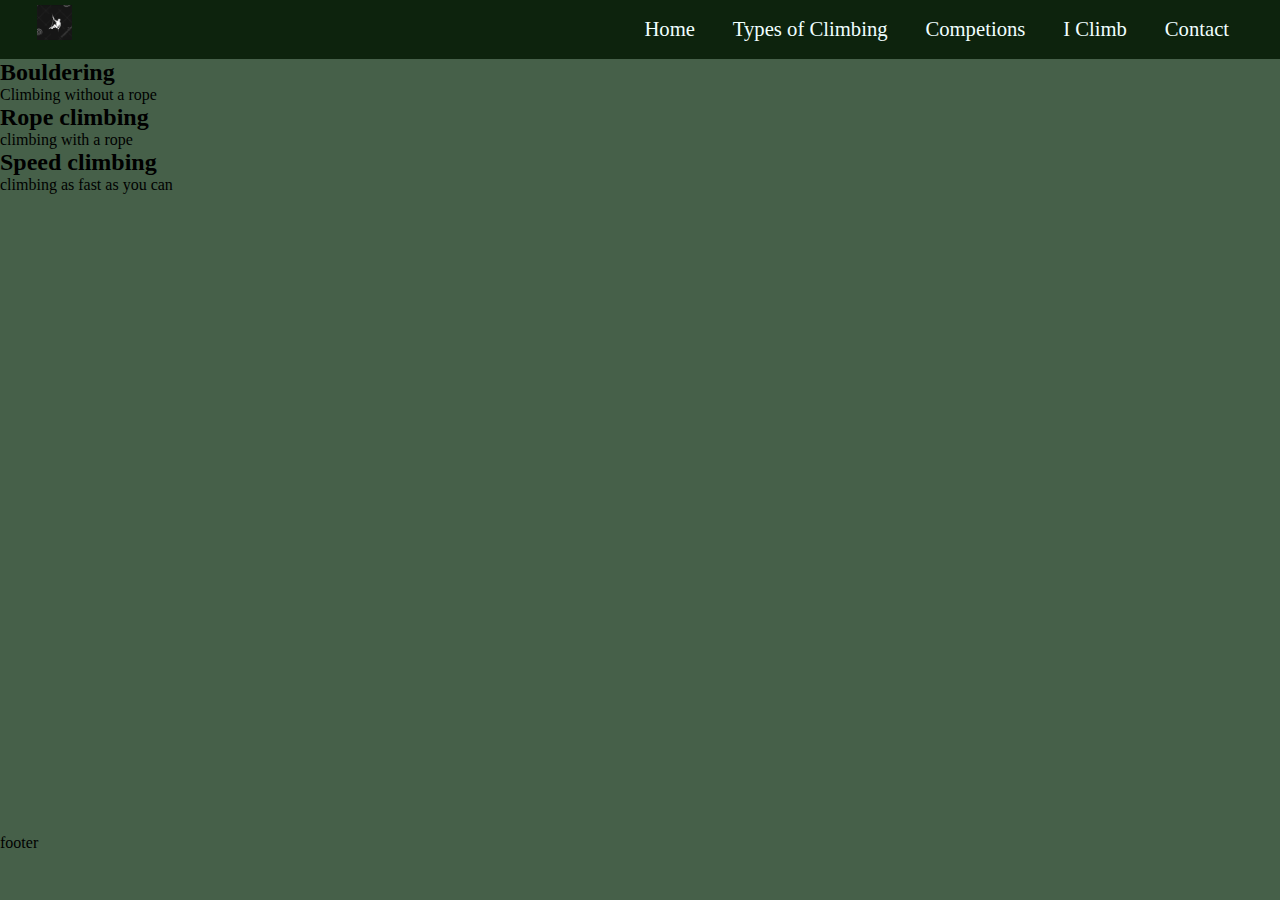
==== climbing.html @ 17d11467 "website toegevoegd" ====
<!DOCTYPE html>
<html lang="en">
<head>
    <meta charset="UTF-8">
    <meta name="viewport" content="width=device-width, initial-scale=1.0">
    <link rel="stylesheet" href="style.css">
    <title>Klimmen</title>
</head>
<body>
    <!--header-->
    <header>
        <!--navigatie-->
        <nav>
            <img src="images/test_logo.png" alt="test logo" style="max-width: 3.5vw;">
            <ul>
                <li><a href="contact.html">Contact</a></li>
                <li><a href="iclimb.html">I Climb</a></li>
                <li><a href="competion.html">Competions</a></li>
                <li><a href="climbing.html">Types of Climbing</a></li>
                <li><a href="index.html">Home</a></li>
            </ul>
        </nav>
    </header>

    <!--main-->
    <main>
        <h2>Bouldering</h2>
        <p>Climbing without a rope</p>
        <h2>Rope climbing</h2>
        <p>climbing with a rope</p>
        <h2>Speed climbing</h2>
        <p>climbing as fast as you can</p>
    </main>

    <!--footer-->
    <footer>
        <p>footer</p>
    </footer>

</body>
</html>
---- style.css ----
* {
    padding: 0px;
    margin: 0px;
    box-sizing: border-box;
}

nav {
    margin: 0;
    padding: 0;
    overflow: hidden;
    background-color: #0d230d;
}

nav ul {
    list-style-type: none;
}

nav li {
    float: right;
}
  
nav li a {
    text-decoration: none;
    display: inline-block;
    color: azure;
    text-align: center;
    padding: 2vmin 2.1vmin;
    font-size: 2.3vmin;
}

nav li:first-of-type {
    margin-right: 2.5%;
}

nav img{
    float: left;
    padding: 5px;
    margin-left: 2.5%;
    margin-bottom: 0%;
}
  
a:hover {
    background-color: #020f06;
}

body {
    background-color: #466049;
}

main img {
    margin: 0 auto;
    width: 100vw;
}

main {
    position: relative;
}

main h1 {
    font-size: 3.5vmin;
    color:azure;
    position: absolute;
    top: 20%;
    left: 48%;
}

.arrow {
    border: solid azure;
    border-width: 0 4px 4px 0;
    display: inline-block;
    padding: 4px;
    transform: rotate(45deg);
    position: absolute;
    top: 30%;
    left: 50%;
}

.home-text-box {
    background-color: azure;
    padding: 1.5% 0% 2% 0%;    
}

.home-text-box h2 {    
    font-family: 'Segoe UI', Tahoma, Geneva, Verdana, sans-serif;
    display: flex;
    font-size: 2vw;
    text-align: center;
}

.home-types-of-climbing ul{
    display: flex;
    padding: 2%;
    text-align: center;
    justify-content: space-around;
}

.home-types-of-climbing {
    position: relative;
}

.home-types-of-climbing::after {
    background: linear-gradient(-45deg, #0d230d 55px, transparent 0), linear-gradient(45deg, azure 55px, transparent 0);
    background-repeat: repeat-x;
    background-size: 80px 80px;
    content: " ";
    display: block;
    position: absolute;
    width: 100%;
    height: 100%;
}
.home-types-of-climbing::before {
    background: linear-gradient(-135deg, azure 55px, transparent 0), linear-gradient(135deg, #0d230d 55px, transparent 0);
    background-repeat: repeat-x;
    background-size: 80px 80px;
    content: " ";
    display: block;
    position: absolute;
    width: 100%;
    height: 100%;
}

.home-types-of-climbing li {
    font-family: 'Segoe UI', Tahoma, Geneva, Verdana, sans-serif;
    display: inline-flex;
    padding: 2vmin 2.1vmin;
    font-size: 2vmin;
    background-color: rgb(167, 204, 170);
    color: black;
    border-radius: 2.5%;
    flex-direction: column;
}

.home-types-of-climbing h3 {
    font-family: 'Segoe UI', Tahoma, Geneva, Verdana, sans-serif;
    display: inline-flex;
    padding: 1vmin;
    background-color: rgb(167, 204, 170);
    color: black;
    font-size: 1.5vw;
    margin-top: 120px;
    margin-bottom: 20px;
    display: inline-flex;
    border-radius: 2.5%;
}

.home-types-of-climbing img {
    padding-top: 10%;
    max-width: 15vw;
}

.home-types-of-climbing img:hover {
    transform: scale(2);
}

.home-competions {
    background-color: #0d230d;
    font-family: 'Segoe UI', Tahoma, Geneva, Verdana, sans-serif;
    padding: 2vmin;
    font-size: 2vmin;
    text-align: left;
    padding: 3.2vw;
    margin-top: 80px;
    color: azure;
}

.home-competions p {
    padding-top: 1vw;
}

.home-me {
    font-family: 'Segoe UI', Tahoma, Geneva, Verdana, sans-serif;
}

.home-me img, h3{
    display: inline-flex;
    flex-direction: row;
}

.home-me img{
    background-color: #0d230d;
    padding: 1.5vmin;
    margin: 5%;
    float: left;
}

.home-me h3, .home-me p {
    margin: 5%;
    padding: 1.5vmin;
    text-align: left;
    background-color: rgb(167, 204, 170);
}

footer {
    margin-top: 50%;
}
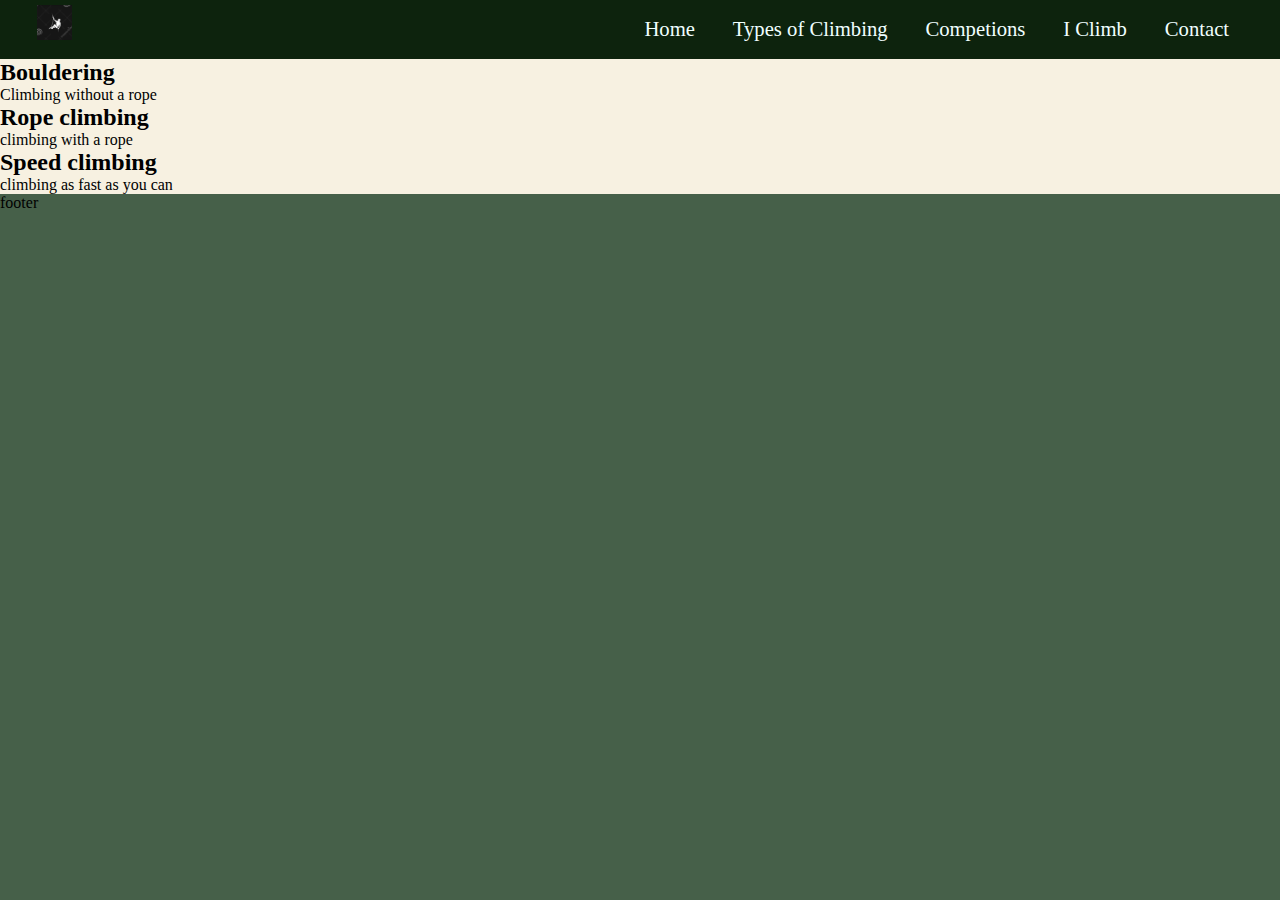
==== commit 9302bbd6: "home and climbing" ====
--- a/climbing.html
+++ b/climbing.html
@@ -24,12 +24,20 @@
 
     <!--main-->
     <main>
-        <h2>Bouldering</h2>
-        <p>Climbing without a rope</p>
-        <h2>Rope climbing</h2>
-        <p>climbing with a rope</p>
-        <h2>Speed climbing</h2>
-        <p>climbing as fast as you can</p>
+        <section class="climbing-bouldering">
+            <h2>Bouldering</h2>
+            <p>Climbing without a rope</p>
+        </section>
+
+        <section class="climbing-rope">
+            <h2>Rope climbing</h2>
+            <p>climbing with a rope</p>
+        </section>
+
+        <section class="climbing-speed">
+            <h2>Speed climbing</h2>
+            <p>climbing as fast as you can</p>
+        </section>
     </main>
 
     <!--footer-->
--- a/style.css
+++ b/style.css
@@ -76,8 +76,11 @@
 }
 
 .home-text-box {
-    background-color: azure;
-    padding: 1.5% 0% 2% 0%;    
+    background-color: #f7f1e1;
+    padding: 1.5% 0% 6% 0%;
+    display: flex;
+    justify-content: center;
+    
 }
 
 .home-text-box h2 {    
@@ -85,6 +88,19 @@
     display: flex;
     font-size: 2vw;
     text-align: center;
+}
+
+.home-text-box::before {
+    background: linear-gradient(-45deg, #0d230d 55px, transparent 0), linear-gradient(45deg, azure 55px, transparent 0);
+    background-repeat: repeat-x;
+    background-size: 80px 80px;
+    content: " ";
+    display: block;
+    position: absolute;
+    width: 100%;
+    height: 50%;
+    margin-top: 3%;
+    margin-bottom: 0%;
 }
 
 .home-types-of-climbing ul{
@@ -96,27 +112,6 @@
 
 .home-types-of-climbing {
     position: relative;
-}
-
-.home-types-of-climbing::after {
-    background: linear-gradient(-45deg, #0d230d 55px, transparent 0), linear-gradient(45deg, azure 55px, transparent 0);
-    background-repeat: repeat-x;
-    background-size: 80px 80px;
-    content: " ";
-    display: block;
-    position: absolute;
-    width: 100%;
-    height: 100%;
-}
-.home-types-of-climbing::before {
-    background: linear-gradient(-135deg, azure 55px, transparent 0), linear-gradient(135deg, #0d230d 55px, transparent 0);
-    background-repeat: repeat-x;
-    background-size: 80px 80px;
-    content: " ";
-    display: block;
-    position: absolute;
-    width: 100%;
-    height: 100%;
 }
 
 .home-types-of-climbing li {
@@ -132,14 +127,13 @@
 
 .home-types-of-climbing h3 {
     font-family: 'Segoe UI', Tahoma, Geneva, Verdana, sans-serif;
-    display: inline-flex;
+    display: flex;
+    justify-content: center;
     padding: 1vmin;
     background-color: rgb(167, 204, 170);
     color: black;
     font-size: 1.5vw;
-    margin-top: 120px;
     margin-bottom: 20px;
-    display: inline-flex;
     border-radius: 2.5%;
 }
 
@@ -169,9 +163,6 @@
 
 .home-me {
     font-family: 'Segoe UI', Tahoma, Geneva, Verdana, sans-serif;
-}
-
-.home-me img, h3{
     display: inline-flex;
     flex-direction: row;
 }
@@ -184,13 +175,22 @@
 }
 
 .home-me h3, .home-me p {
-    margin: 5%;
     padding: 1.5vmin;
     text-align: left;
     background-color: rgb(167, 204, 170);
+    display: flex;
+    flex-direction: column;
+    margin: 3em;
 }
 
-footer {
-    margin-top: 50%;
+.climbing-bouldering {
+    background-color: #f7f1e1;
 }
 
+.climbing-rope {
+    background-color: #f7f1e1;
+}
+
+.climbing-speed {
+    background-color: #f7f1e1;
+}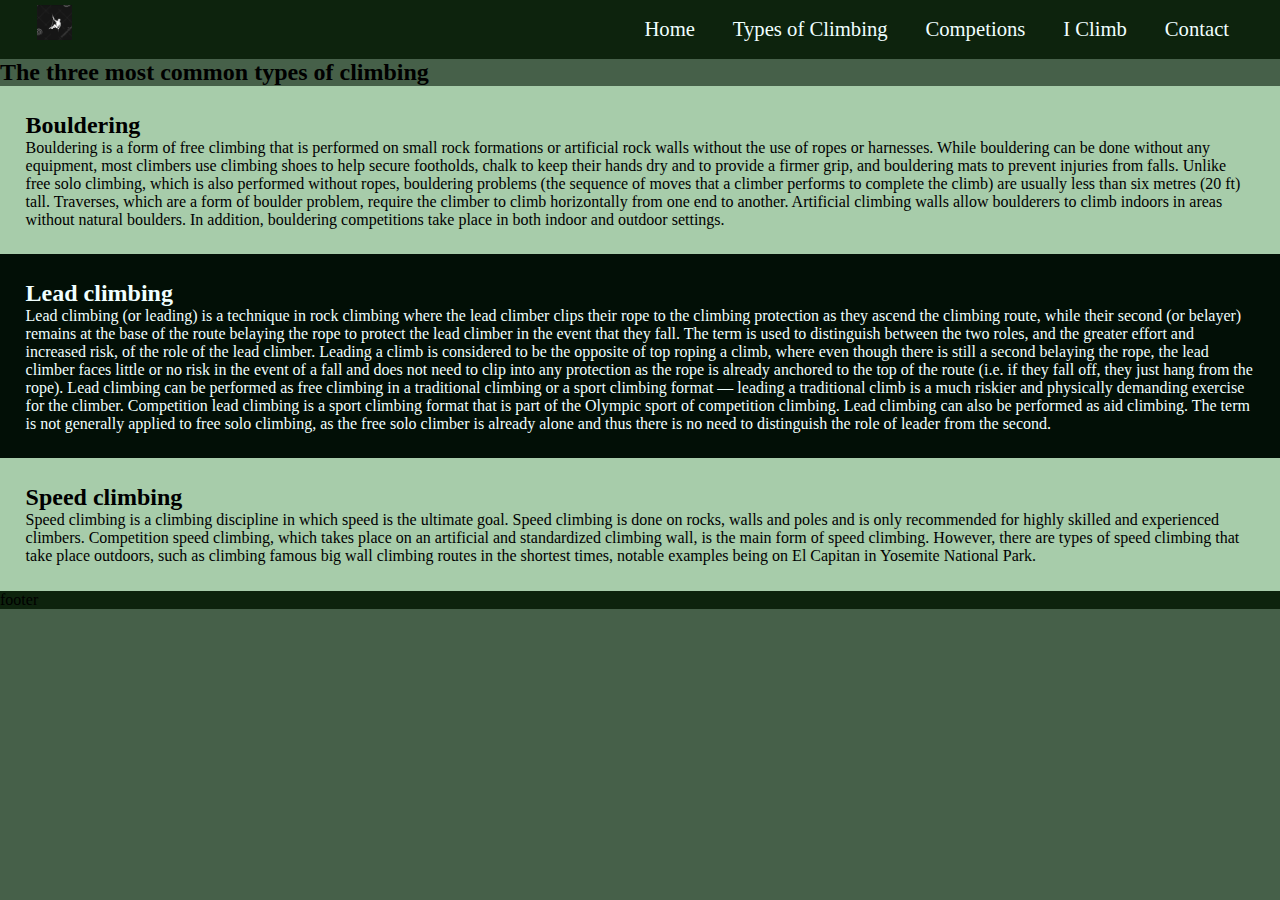
==== commit 0771712a: "home" ====
--- a/climbing.html
+++ b/climbing.html
@@ -24,19 +24,72 @@
 
     <!--main-->
     <main>
+        <h2>The three most common types of climbing</h2>
         <section class="climbing-bouldering">
             <h2>Bouldering</h2>
-            <p>Climbing without a rope</p>
+            <p>Bouldering is a form of free climbing that is
+             performed on small rock formations or artificial 
+             rock walls without the use of ropes or harnesses.
+             While bouldering can be done without any equipment,
+             most climbers use climbing shoes to help secure footholds, 
+             chalk to keep their hands dry and to provide a firmer grip, 
+             and bouldering mats to prevent injuries from falls. 
+             Unlike free solo climbing, which is also performed without ropes, 
+             bouldering problems (the sequence of moves that a climber performs 
+             to complete the climb) are usually less than six metres (20 ft) tall. 
+             Traverses, which are a form of boulder problem, 
+             require the climber to climb horizontally from one end to another.
+             Artificial climbing walls allow boulderers to climb indoors 
+             in areas without natural boulders. 
+             In addition, bouldering competitions take place in both 
+             indoor and outdoor settings.</p>
         </section>
 
-        <section class="climbing-rope">
-            <h2>Rope climbing</h2>
-            <p>climbing with a rope</p>
+        <section class="climbing-lead">
+            <h2>Lead climbing</h2>
+            <p>Lead climbing (or leading) is a technique in 
+             rock climbing where the lead climber clips their 
+             rope to the climbing protection as they ascend the 
+             climbing route, while their second (or belayer) remains
+             at the base of the route belaying the rope to protect
+             the lead climber in the event that they fall. 
+             The term is used to distinguish between the two roles, 
+             and the greater effort and increased risk, of the role 
+             of the lead climber.
+             Leading a climb is considered to be the opposite of 
+             top roping a climb, where even though there is still 
+             a second belaying the rope, the lead climber faces 
+             little or no risk in the event of a fall and does not 
+             need to clip into any protection as the rope is already 
+             anchored to the top of the route (i.e. if they fall off, 
+             they just hang from the rope).
+             Lead climbing can be performed as free climbing 
+             in a traditional climbing or a sport climbing format — 
+             leading a traditional climb is a much riskier and 
+             physically demanding exercise for the climber. 
+             Competition lead climbing is a sport climbing 
+             format that is part of the Olympic sport of competition 
+             climbing. Lead climbing can also be performed as aid 
+             climbing. The term is not generally applied to free solo 
+             climbing, as the free solo climber is already alone and 
+             thus there is no need to distinguish the role of leader 
+             from the second.</p>
         </section>
 
         <section class="climbing-speed">
             <h2>Speed climbing</h2>
-            <p>climbing as fast as you can</p>
+            <p>Speed climbing is a climbing discipline 
+             in which speed is the ultimate goal.
+             Speed climbing is done on rocks, walls and poles 
+             and is only recommended for highly skilled and 
+             experienced climbers.
+             Competition speed climbing, 
+             which takes place on an artificial and standardized 
+             climbing wall, is the main form of speed climbing. 
+             However, there are types of speed climbing that take 
+             place outdoors, such as climbing famous big wall 
+             climbing routes in the shortest times, notable examples 
+             being on El Capitan in Yosemite National Park.</p>
         </section>
     </main>
 
--- a/style.css
+++ b/style.css
@@ -54,6 +54,11 @@
 
 main {
     position: relative;
+}
+
+.hero {
+    margin-bottom: 0%;
+    background-color: rgb(167, 204, 170);
 }
 
 main h1 {
@@ -76,11 +81,10 @@
 }
 
 .home-text-box {
-    background-color: #f7f1e1;
+    background-color: rgb(167, 204, 170);
     padding: 1.5% 0% 6% 0%;
     display: flex;
-    justify-content: center;
-    
+    justify-content: center;    
 }
 
 .home-text-box h2 {    
@@ -91,7 +95,7 @@
 }
 
 .home-text-box::before {
-    background: linear-gradient(-45deg, #0d230d 55px, transparent 0), linear-gradient(45deg, azure 55px, transparent 0);
+    background: linear-gradient(-45deg, azure 55px, transparent 0), linear-gradient(45deg, #0d230d 55px, transparent 0);
     background-repeat: repeat-x;
     background-size: 80px 80px;
     content: " ";
@@ -119,8 +123,8 @@
     display: inline-flex;
     padding: 2vmin 2.1vmin;
     font-size: 2vmin;
-    background-color: rgb(167, 204, 170);
-    color: black;
+    background-color: #0d230d;
+    color: azure;
     border-radius: 2.5%;
     flex-direction: column;
 }
@@ -130,8 +134,8 @@
     display: flex;
     justify-content: center;
     padding: 1vmin;
-    background-color: rgb(167, 204, 170);
-    color: black;
+    background-color: #0d230d;
+    color: azure;
     font-size: 1.5vw;
     margin-bottom: 20px;
     border-radius: 2.5%;
@@ -142,8 +146,8 @@
     max-width: 15vw;
 }
 
-.home-types-of-climbing img:hover {
-    transform: scale(2);
+.home-types-of-climbing li:hover {
+    transform: scale(1.1) rotate(10deg);
 }
 
 .home-competions {
@@ -184,13 +188,30 @@
 }
 
 .climbing-bouldering {
-    background-color: #f7f1e1;
-}
-
-.climbing-rope {
-    background-color: #f7f1e1;
+    background-color: rgb(167, 204, 170);
+    padding: 2%;
+    display: flex;
+    flex-direction: column;
+    justify-content: flex-start;
+}
+
+.climbing-lead {
+    background-color: #020f06;
+    color: azure;
+    padding: 2%;
+    display: flex;
+    flex-direction: column;
+    justify-content: flex-end;
 }
 
 .climbing-speed {
-    background-color: #f7f1e1;
+    background-color: rgb(167, 204, 170);
+    padding: 2%;
+    display: flex;
+    flex-direction: column;
+    justify-content: flex-start;
+}
+
+footer{
+    background-color: #0d230d;
 }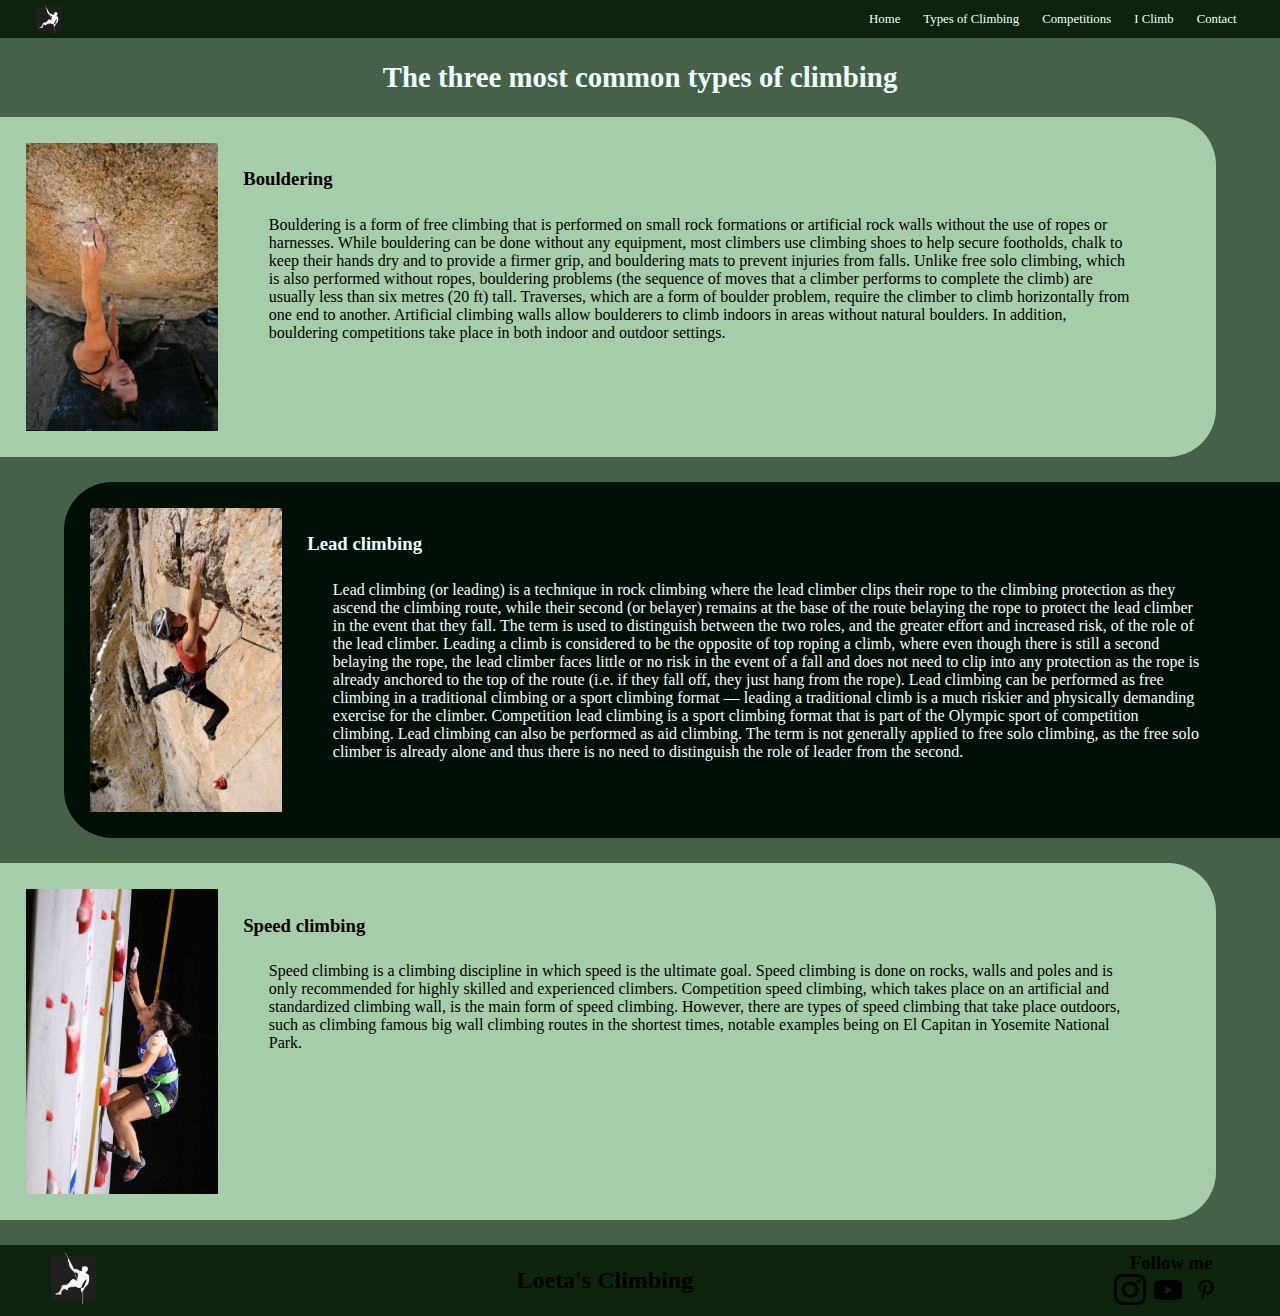
==== commit abd06be6: "updates" ====
--- a/climbing.html
+++ b/climbing.html
@@ -11,11 +11,11 @@
     <header>
         <!--navigatie-->
         <nav>
-            <img src="images/test_logo.png" alt="test logo" style="max-width: 3.5vw;">
+            <a href="index.html"><img src="images/logo.png" alt="logo"></a>
             <ul>
                 <li><a href="contact.html">Contact</a></li>
                 <li><a href="iclimb.html">I Climb</a></li>
-                <li><a href="competion.html">Competions</a></li>
+                <li><a href="competition.html">Competitions</a></li>
                 <li><a href="climbing.html">Types of Climbing</a></li>
                 <li><a href="index.html">Home</a></li>
             </ul>
@@ -24,78 +24,99 @@
 
     <!--main-->
     <main>
-        <h2>The three most common types of climbing</h2>
+        <section class="climbing-text">
+            <h2>The three most common types of climbing</h2>
+        </section>
+
         <section class="climbing-bouldering">
-            <h2>Bouldering</h2>
-            <p>Bouldering is a form of free climbing that is
-             performed on small rock formations or artificial 
-             rock walls without the use of ropes or harnesses.
-             While bouldering can be done without any equipment,
-             most climbers use climbing shoes to help secure footholds, 
-             chalk to keep their hands dry and to provide a firmer grip, 
-             and bouldering mats to prevent injuries from falls. 
-             Unlike free solo climbing, which is also performed without ropes, 
-             bouldering problems (the sequence of moves that a climber performs 
-             to complete the climb) are usually less than six metres (20 ft) tall. 
-             Traverses, which are a form of boulder problem, 
-             require the climber to climb horizontally from one end to another.
-             Artificial climbing walls allow boulderers to climb indoors 
-             in areas without natural boulders. 
-             In addition, bouldering competitions take place in both 
-             indoor and outdoor settings.</p>
+            <img src="images/climbing_6.jpg" alt="bouldering">
+            <div>
+                <h3>Bouldering</h3>
+                <p>Bouldering is a form of free climbing that is
+                performed on small rock formations or artificial 
+                rock walls without the use of ropes or harnesses.
+                While bouldering can be done without any equipment,
+                most climbers use climbing shoes to help secure footholds, 
+                chalk to keep their hands dry and to provide a firmer grip, 
+                and bouldering mats to prevent injuries from falls. 
+                Unlike free solo climbing, which is also performed without ropes, 
+                bouldering problems (the sequence of moves that a climber performs 
+                to complete the climb) are usually less than six metres (20 ft) tall. 
+                Traverses, which are a form of boulder problem, 
+                require the climber to climb horizontally from one end to another.
+                Artificial climbing walls allow boulderers to climb indoors 
+                in areas without natural boulders. 
+                In addition, bouldering competitions take place in both 
+                indoor and outdoor settings.</p>
+            </div>
         </section>
 
         <section class="climbing-lead">
-            <h2>Lead climbing</h2>
-            <p>Lead climbing (or leading) is a technique in 
-             rock climbing where the lead climber clips their 
-             rope to the climbing protection as they ascend the 
-             climbing route, while their second (or belayer) remains
-             at the base of the route belaying the rope to protect
-             the lead climber in the event that they fall. 
-             The term is used to distinguish between the two roles, 
-             and the greater effort and increased risk, of the role 
-             of the lead climber.
-             Leading a climb is considered to be the opposite of 
-             top roping a climb, where even though there is still 
-             a second belaying the rope, the lead climber faces 
-             little or no risk in the event of a fall and does not 
-             need to clip into any protection as the rope is already 
-             anchored to the top of the route (i.e. if they fall off, 
-             they just hang from the rope).
-             Lead climbing can be performed as free climbing 
-             in a traditional climbing or a sport climbing format — 
-             leading a traditional climb is a much riskier and 
-             physically demanding exercise for the climber. 
-             Competition lead climbing is a sport climbing 
-             format that is part of the Olympic sport of competition 
-             climbing. Lead climbing can also be performed as aid 
-             climbing. The term is not generally applied to free solo 
-             climbing, as the free solo climber is already alone and 
-             thus there is no need to distinguish the role of leader 
-             from the second.</p>
+            <img src="images/climbing_7.jpg" alt="lead climbing">
+            <div>
+                <h3>Lead climbing</h3>
+                <p>Lead climbing (or leading) is a technique in 
+                rock climbing where the lead climber clips their 
+                rope to the climbing protection as they ascend the 
+                climbing route, while their second (or belayer) remains
+                at the base of the route belaying the rope to protect
+                the lead climber in the event that they fall. 
+                The term is used to distinguish between the two roles, 
+                and the greater effort and increased risk, of the role 
+                of the lead climber.
+                Leading a climb is considered to be the opposite of 
+                top roping a climb, where even though there is still 
+                a second belaying the rope, the lead climber faces 
+                little or no risk in the event of a fall and does not 
+                need to clip into any protection as the rope is already 
+                anchored to the top of the route (i.e. if they fall off, 
+                they just hang from the rope).
+                Lead climbing can be performed as free climbing 
+                in a traditional climbing or a sport climbing format — 
+                leading a traditional climb is a much riskier and 
+                physically demanding exercise for the climber. 
+                Competition lead climbing is a sport climbing 
+                format that is part of the Olympic sport of competition 
+                climbing. Lead climbing can also be performed as aid 
+                climbing. The term is not generally applied to free solo 
+                climbing, as the free solo climber is already alone and 
+                thus there is no need to distinguish the role of leader 
+                from the second.</p>
+            </div>
         </section>
 
         <section class="climbing-speed">
-            <h2>Speed climbing</h2>
-            <p>Speed climbing is a climbing discipline 
-             in which speed is the ultimate goal.
-             Speed climbing is done on rocks, walls and poles 
-             and is only recommended for highly skilled and 
-             experienced climbers.
-             Competition speed climbing, 
-             which takes place on an artificial and standardized 
-             climbing wall, is the main form of speed climbing. 
-             However, there are types of speed climbing that take 
-             place outdoors, such as climbing famous big wall 
-             climbing routes in the shortest times, notable examples 
-             being on El Capitan in Yosemite National Park.</p>
+            <img src="images/climbing_8.jpg" alt="speed climbing">
+            <div>
+                <h3>Speed climbing</h3>
+                <p>Speed climbing is a climbing discipline 
+                in which speed is the ultimate goal.
+                Speed climbing is done on rocks, walls and poles 
+                and is only recommended for highly skilled and 
+                experienced climbers.
+                Competition speed climbing, 
+                which takes place on an artificial and standardized 
+                climbing wall, is the main form of speed climbing. 
+                However, there are types of speed climbing that take 
+                place outdoors, such as climbing famous big wall 
+                climbing routes in the shortest times, notable examples 
+                being on El Capitan in Yosemite National Park.</p>
+            </div>
         </section>
     </main>
 
     <!--footer-->
     <footer>
-        <p>footer</p>
+        <a href="index.html"><img src="images/logo.png" alt="logo"></a>
+        <h2>Loeta's Climbing</h2>
+        <div>
+            <h3>Follow me</h3>
+            <ul>
+                <li> <a href="https://www.instagram.com/loetaaarden/" target="_blank"><img src="images/Instagram-logo.png" alt="instagram"></a></li>
+                <li> <a href="https://www.youtube.com/channel/UCgbvkBoCpEAy3pnbHzptwwg" target="_blank"><img src="images/youtube-icon.png" alt="youtube"></a></li>
+                <li> <a href="https://nl.pinterest.com/loetaaarden5/" target="_blank"><img src="images/pinterest-icon.png" alt="pinterest"></a></li>
+            </ul>
+        </div>
     </footer>
 
 </body>
--- a/style.css
+++ b/style.css
@@ -24,8 +24,8 @@
     display: inline-block;
     color: azure;
     text-align: center;
-    padding: 2vmin 2.1vmin;
-    font-size: 2.3vmin;
+    padding: 0.9vw;
+    font-size: 1vw;
 }
 
 nav li:first-of-type {
@@ -36,10 +36,10 @@
     float: left;
     padding: 5px;
     margin-left: 2.5%;
-    margin-bottom: 0%;
+    max-width: 2.7vw;
 }
   
-a:hover {
+nav a:hover {
     background-color: #020f06;
 }
 
@@ -47,41 +47,38 @@
     background-color: #466049;
 }
 
-main img {
+.hero img {
     margin: 0 auto;
     width: 100vw;
 }
 
-main {
-    position: relative;
-}
-
 .hero {
     margin-bottom: 0%;
-    background-color: rgb(167, 204, 170);
-}
-
-main h1 {
+    background-color: #a7ccaa;
+    position: relative;
+}
+
+.hero h1 {
     font-size: 3.5vmin;
     color:azure;
     position: absolute;
-    top: 20%;
+    top: 25vw;
     left: 48%;
 }
 
-.arrow {
+.hero i {
     border: solid azure;
     border-width: 0 4px 4px 0;
     display: inline-block;
     padding: 4px;
     transform: rotate(45deg);
     position: absolute;
-    top: 30%;
+    top: 40vw;
     left: 50%;
 }
 
 .home-text-box {
-    background-color: rgb(167, 204, 170);
+    background-color: #a7ccaa;
     padding: 1.5% 0% 6% 0%;
     display: flex;
     justify-content: center;    
@@ -95,15 +92,15 @@
 }
 
 .home-text-box::before {
-    background: linear-gradient(-45deg, azure 55px, transparent 0), linear-gradient(45deg, #0d230d 55px, transparent 0);
+    background: linear-gradient(-45deg, azure 3vw, transparent 0), linear-gradient(45deg, #0d230d 3vw, transparent 0);
     background-repeat: repeat-x;
-    background-size: 80px 80px;
+    background-size: 8vw 8vw;
     content: " ";
     display: block;
     position: absolute;
     width: 100%;
     height: 50%;
-    margin-top: 3%;
+    margin-top: 0.5vw;
     margin-bottom: 0%;
 }
 
@@ -122,7 +119,7 @@
     font-family: 'Segoe UI', Tahoma, Geneva, Verdana, sans-serif;
     display: inline-flex;
     padding: 2vmin 2.1vmin;
-    font-size: 2vmin;
+    font-size: 1.5vw;
     background-color: #0d230d;
     color: azure;
     border-radius: 2.5%;
@@ -150,20 +147,36 @@
     transform: scale(1.1) rotate(10deg);
 }
 
-.home-competions {
+.home-competitions {
     background-color: #0d230d;
     font-family: 'Segoe UI', Tahoma, Geneva, Verdana, sans-serif;
     padding: 2vmin;
     font-size: 2vmin;
     text-align: left;
     padding: 3.2vw;
-    margin-top: 80px;
-    color: azure;
-}
-
-.home-competions p {
+    color: azure;
+    display: flex;
+    flex-direction: row;
+    margin-top: 1%;
+}
+
+.home-competitions a {
+    text-decoration: none;
+    font-weight: bold;
+    color: azure;
+    font-size: 2em;
+}
+
+.home-competitions p {
     padding-top: 1vw;
-}
+    font-size: 1.2vw;
+}
+
+.home-competitions img{
+    max-width: 15vw;
+    margin: 2vw;
+}
+
 
 .home-me {
     font-family: 'Segoe UI', Tahoma, Geneva, Verdana, sans-serif;
@@ -172,46 +185,318 @@
 }
 
 .home-me img{
-    background-color: #0d230d;
-    padding: 1.5vmin;
-    margin: 5%;
+    background-color: #a7ccaa;
+    padding: 1vw;
+    margin: 4vw;
     float: left;
-}
-
-.home-me h3, .home-me p {
-    padding: 1.5vmin;
+    max-width: 18vw;
+    max-height: 25vw;
+}
+
+.home-me div{
+    padding: 2vw;
     text-align: left;
-    background-color: rgb(167, 204, 170);
+    background-color: #a7ccaa;
     display: flex;
     flex-direction: column;
     margin: 3em;
+    font-size: 1.2vw;
+}
+
+.home-me p {
+    padding-top: 1vw;
+}
+
+.climbing-text {
+    display: flex;
+    justify-content: center;
+    padding: 1.8%;
+    font-size: 1.5vw;
+    color: azure;
 }
 
 .climbing-bouldering {
-    background-color: rgb(167, 204, 170);
-    padding: 2%;
+    background-color: #a7ccaa;
+    padding: 2%;
+    display: flex;
+    justify-content: flex-start;
+    margin-bottom: 2%;
+    margin-right: 5%;
+    border-top-right-radius: 3rem;
+    border-bottom-right-radius: 3rem;
+}
+
+.climbing-bouldering img {
+    max-width: 15vw;
+}
+
+.climbing-bouldering :nth-child(2) {
+    margin: 2vw;
+}
+
+.climbing-lead {
+    background-color: #020f06;
+    color: azure;
+    padding: 2%;
+    display: flex;
+    flex-direction: row;
+    margin-bottom: 2%;
+    margin-left: 5%;
+    border-bottom-left-radius: 3rem;
+    border-top-left-radius: 3rem;
+}
+
+.climbing-lead img {
+    max-width: 15vw;
+}
+
+.climbing-lead :nth-child(2) {
+    margin: 2vw;
+}
+
+.climbing-speed {
+    background-color: #a7ccaa;
+    padding: 2%;
+    display: flex;
+    flex-direction: row;
+    justify-content: flex-start;
+    margin-bottom: 2%;
+    margin-right: 5%;
+    border-top-right-radius: 3rem;
+    border-bottom-right-radius: 3rem;
+}
+
+.climbing-speed img {
+    max-width: 15vw;
+}
+
+.climbing-speed :nth-child(2) {
+    margin: 2vw;
+}
+
+.competitions h2 {
+    color: azure;
+    margin: 1.5%;
+    text-align: center;
+}
+
+.competitions h3 {
+    background-color: #0d230d;
+    padding: 0.2vw;
+    text-align: center;
+    color: azure;
+}
+
+.competitions-worldcup h4 {
+    background-color: #a7ccaa;
+    padding: 0.2vw;
+    text-align: center;
+}
+
+.competitions p {
+    padding: 1.5vw;
+}
+
+.competitions-worldcup img {
+    max-height: 25vw;
+}
+
+.competitions div{
+    display: flex;
+    flex-direction: row-reverse;
+}
+
+.competitions-olympics img {
+    max-height: 15vw;
+}
+
+.iclimb-me-1 {
+    padding: 2%;
+    background-color: #a7ccaa;
+    display: flex;
+}
+
+.iclimb-me-1 img {
+    max-width: 20vw;
+    padding: 1%;
+    background-color: #020f06;
+    border-radius: 2%;
+}
+
+.iclimb-me-1 div, .iclimb-me-2 div, .iclimb-me-3 div, .iclimb-me-4 div {
+    margin: 1vw;
+    margin-left: 2vw;
+}
+
+.iclimb-me-2 {
+    padding: 2%;
+    background-color: #466049;
+    display: flex;
+    justify-content: right;
+    flex-direction: row-reverse;
+}
+
+.iclimb-me-2 img {
+    max-width: 20vw;
+    padding: 1%;
+    background-color: #020f06;
+    border-radius: 2%;
+    margin: 0%;
+}
+
+.iclimb-me-3 {
+    padding: 2%;
+    background-color: #a7ccaa;
+    display: flex;
+}
+
+.iclimb-me-3 img {
+    max-width: 20vw;
+    padding: 1%;
+    background-color: #020f06;
+    border-radius: 2%;
+}
+
+.iclimb-me-4 {
+    padding: 2%;
+    background-color: #466049;
+    display: flex;
+    justify-content: right;
+    flex-direction: row-reverse;
+}
+
+.iclimb-me-4 img {
+    max-height: 20vw;
+    padding: 1%;
+    background-color: #020f06;
+    border-radius: 2%;
+}
+
+.iclimb-me-4 a {
+    color: black;
+}
+
+.contact-aboutme {
+    margin: 2vw;
+    background-color: #a7ccaa;
+    padding: 2vw;
+    display: flex;
+    flex-direction: row;
+    justify-content: flex-start;
+}
+
+.contact-aboutme img {
+    max-width: 20vw;
+    padding: 0.8vw;
+    background-color: #020f06;
+}
+
+.contact-about-text h2, .contact-about-text p{
+    margin: 1.5vw;
+}
+
+.contact-about-text p, .contact-about-text a {
+    margin-top: 1.5vw;
+}
+
+.contact-about-text img {
+    background-color: #a7ccaa;
+    max-width: 5vw;
+}
+
+.contact-about-text ul {
+    list-style-type: none;
+    display: flex;
+    flex-direction: row;
+    margin-left: 0.7vw;
+}
+  
+.contact-about-text li a {
+    text-decoration: none;
+    display: inline-block;
+    text-align: center;
+}
+
+.contact-me {
+    margin: 2vw;
+}
+
+.contact-me h2 {
+    margin-bottom: 1vw;
+}
+
+.line {
+    background-color: #020f06;
+    padding: 1vw;
+}
+
+input[type="text"],
+input[type="email"],
+input[type="message"] {
+    width: 90%;
+    padding: 1vw;
+    margin: 5vw;
+    margin-top: 0.5vw;
+    margin-bottom: 1vw;
+    border: 1px solid #0d230d;
+    border-radius: 4px;
+}
+
+input[type="message"] {
+    height: 10vw;
+}
+
+input[type="submit"] {
+    background-color: #a7ccaa;
+    color: black;
+    border: none;
+    padding: 1% 2%;
+    border-radius: 4px;
+}
+
+input[type="submit"]:hover {
+    background-color: #79947d;
+}
+
+.source-reference {
+    margin: 4vw;
+}
+
+.source-reference a {
+    color: azure;
+}
+
+footer{
+    background-color: #0d230d;
+    display: flex;
+    padding: 0.5vw;
+    justify-content: space-between;
+    padding-left: 4vw;
+    padding-right: 4vw;
+    align-items: center;
+}
+
+footer img {
+    max-width: 3.5vw;
+}
+
+footer div img {
+    background-color: #0d230d;
+    max-width: 2.5vw;
+    margin-right: 0.5vw;
+}
+
+footer ul {
+    list-style-type: none;
+    display: flex;
+    flex-direction: row;
+}
+
+footer div h3 {
+    text-align: center;
+}
+
+footer div {
     display: flex;
     flex-direction: column;
-    justify-content: flex-start;
-}
-
-.climbing-lead {
-    background-color: #020f06;
-    color: azure;
-    padding: 2%;
-    display: flex;
-    flex-direction: column;
-    justify-content: flex-end;
-}
-
-.climbing-speed {
-    background-color: rgb(167, 204, 170);
-    padding: 2%;
-    display: flex;
-    flex-direction: column;
-    justify-content: flex-start;
-}
-
-footer{
-    background-color: #0d230d;
-}+}
